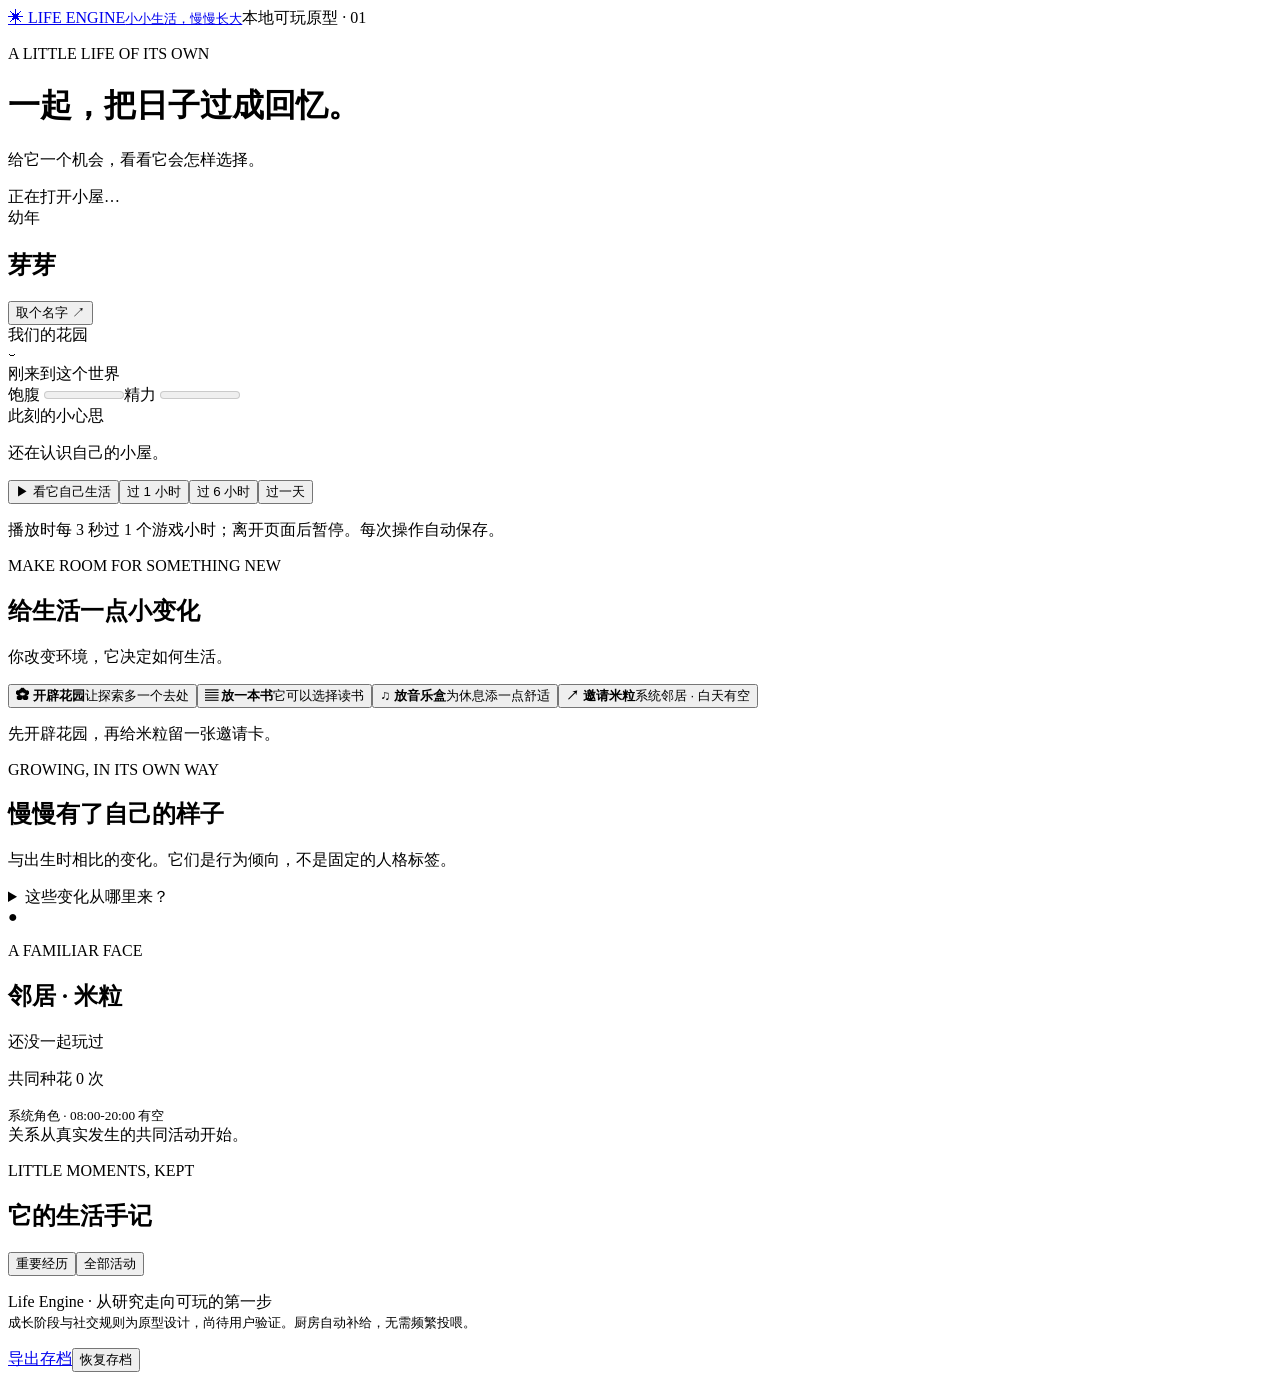
==== pet/static/index.html @ 4c3f90ee "Initial commit: LifeEngine MVP Co-Authored-By: Claude Opus 5.5 (1M context) <noreply@anthropic.com>" ====
<!doctype html>
<html lang="zh-CN"><head><meta charset="utf-8"><meta name="viewport" content="width=device-width, initial-scale=1"><title>Life Engine · 小小生活</title><link rel="stylesheet" href="/style.css"></head>
<body><header><a class="brand" href="/">✳ <span>LIFE ENGINE<small>小小生活，慢慢长大</small></span></a><span class="badge">本地可玩原型 · 01</span></header>
<main><div class="intro"><div><p class="eyebrow">A LITTLE LIFE OF ITS OWN</p><h1>一起，把日子过成回忆。</h1><p>给它一个机会，看看它会怎样选择。</p></div><div id="clock">正在打开小屋…</div></div>
<p id="error" role="alert" hidden></p>
<section class="layout"><div class="left"><article class="home card"><div class="home-top"><div><span id="stage" class="pill">幼年</span><h2 id="pet-name">芽芽</h2></div><button id="rename" class="quiet">取个名字 ↗</button></div>
<div class="scene" id="scene" aria-label="小屋和花园"><div class="sun"></div><div class="cloud"></div><div class="hill"></div><div class="house"><div class="roof"></div><div class="window"></div><div class="door"></div><div id="book" hidden>▤</div><div id="music" hidden>♫</div></div><div class="garden-label">我们的花园</div><div class="flowers" id="flowers"></div><div class="path"></div>
<div class="creature" id="creature"><div class="leaf"></div><div class="face"><i></i><i></i><span>⌣</span></div><div class="feet"></div></div><div class="neighbor" id="neighbor" hidden><div class="face"><i></i><i></i><span>⌣</span></div></div><div class="scene-label" id="activity">刚来到这个世界</div></div>
<div class="needs"><label>饱腹 <meter id="satiety" min="0" max="100"></meter><span id="satiety-value"></span></label><label>精力 <meter id="energy" min="0" max="100"></meter><span id="energy-value"></span></label></div>
<div class="now"><span class="eyebrow">此刻的小心思</span><p id="thought">还在认识自己的小屋。</p><small id="goal"></small></div>
<div class="time-controls"><button id="play" class="primary">▶ 看它自己生活</button><button data-hours="1">过 1 小时</button><button data-hours="6">过 6 小时</button><button data-hours="24">过一天</button></div><p class="caption">播放时每 3 秒过 1 个游戏小时；离开页面后暂停。每次操作自动保存。</p></article>
<article class="card choices"><p class="eyebrow">MAKE ROOM FOR SOMETHING NEW</p><h2>给生活一点小变化</h2><p>你改变环境，它决定如何生活。</p><div class="choice-grid"><button data-object="garden"><b>✿ 开辟花园</b><span>让探索多一个去处</span></button><button data-object="book"><b>▤ 放一本书</b><span>它可以选择读书</span></button><button data-object="music"><b>♫ 放音乐盒</b><span>为休息添一点舒适</span></button><button id="invite"><b>↗ 邀请米粒</b><span>系统邻居 · 白天有空</span></button></div><p id="invite-status" class="caption">先开辟花园，再给米粒留一张邀请卡。</p></article></div>
<aside><article class="card"><p class="eyebrow">GROWING, IN ITS OWN WAY</p><h2>慢慢有了自己的样子</h2><div id="traits"></div><p class="caption">与出生时相比的变化。它们是行为倾向，不是固定的人格标签。</p><details><summary>这些变化从哪里来？</summary><p>原有引擎按需求、目标、记忆和倾向选择行动；行动再更新倾向。新增的共同经历会给探索打分提供有限加成，影响随时间减弱。</p></details></article>
<article class="card friendship"><span class="neighbor-icon">●</span><p class="eyebrow">A FAMILIAR FACE</p><h2>邻居 · 米粒</h2><p id="relationship">还没一起玩过</p><p id="shared">共同种花 0 次</p><small>系统角色 · 08:00-20:00 有空</small><div class="memory-note" id="memory-note">关系从真实发生的共同活动开始。</div></article>
<article class="card"><p class="eyebrow">LITTLE MOMENTS, KEPT</p><h2>它的生活手记</h2><div class="filters"><button id="filter-story" aria-pressed="true">重要经历</button><button id="filter-all" aria-pressed="false">全部活动</button></div><div id="timeline" class="timeline"></div><p class="caption" id="history-note"></p></article></aside></section>
<footer><p>Life Engine · 从研究走向可玩的第一步<br/><small>成长阶段与社交规则为原型设计，尚待用户验证。厨房自动补给，无需频繁投喂。</small></p><div><a class="button" href="/api/export" download>导出存档</a><button id="import-button">恢复存档</button><input id="import-file" type="file" accept=".json,application/json" hidden></div></footer></main><script src="/app.js"></script></body></html>
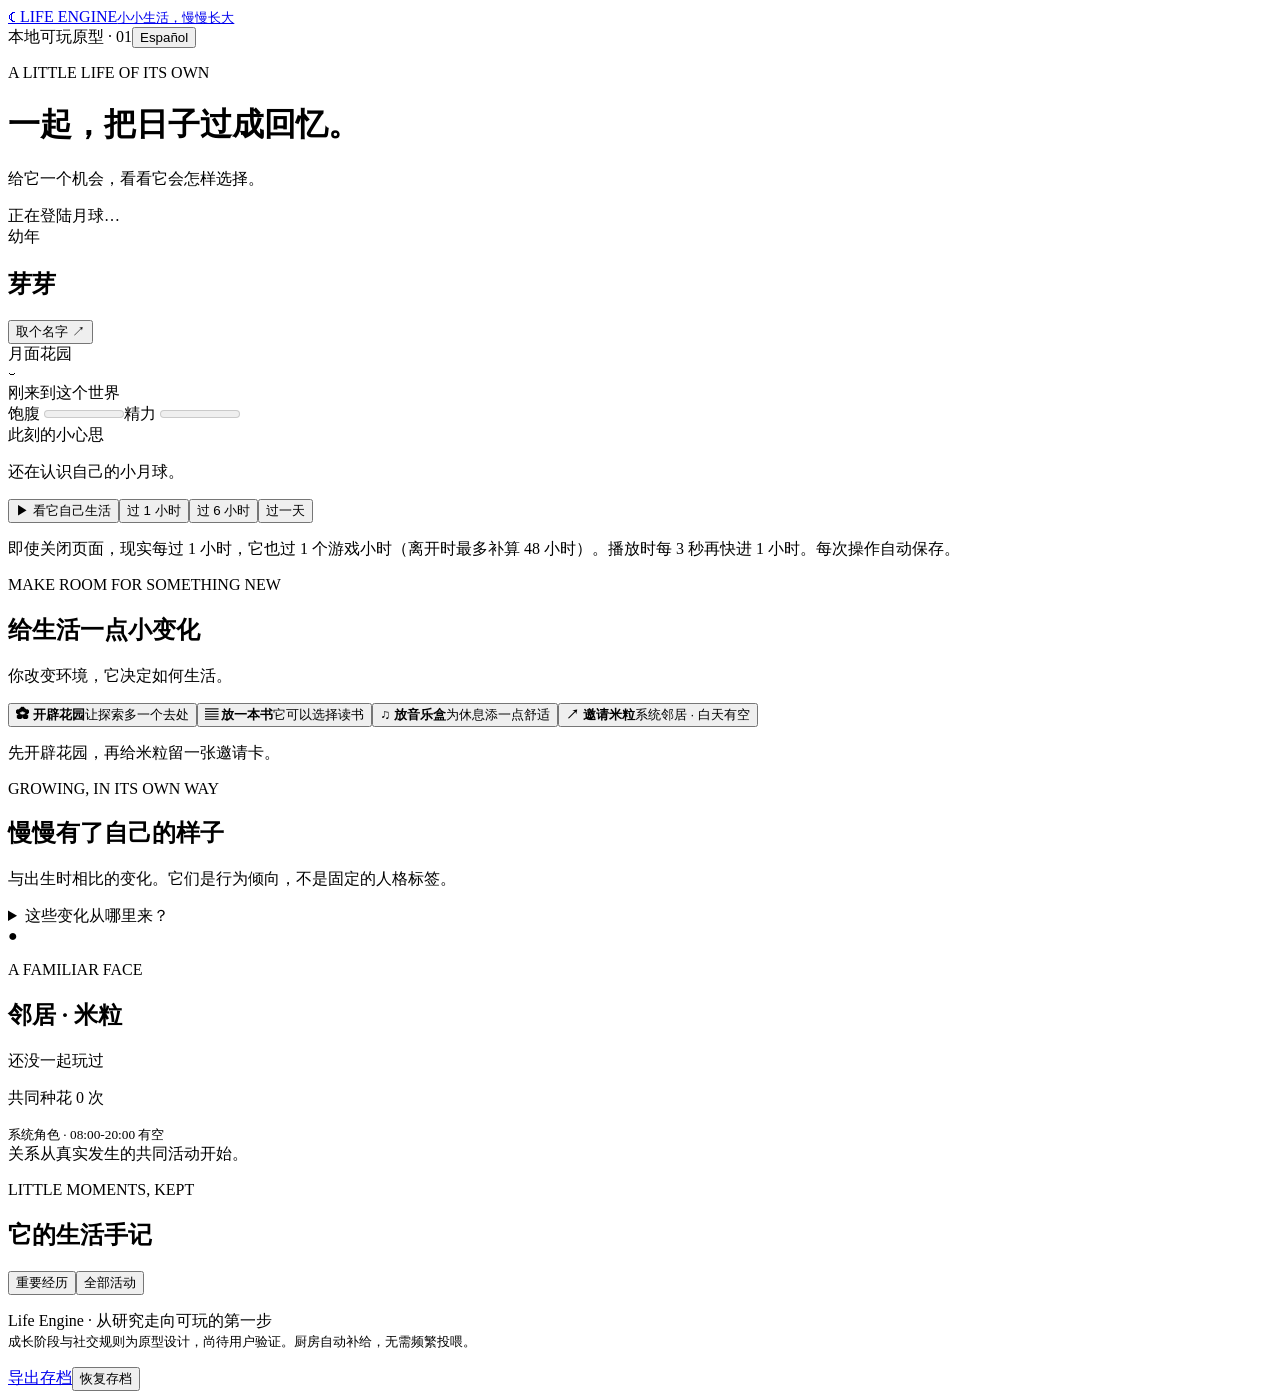
==== commit 41ba06d5: "Update to Oct 14 version: lunar theme, Spanish UI, offline time, rules v2 Co-Authored-By: Claude Opu" ====
--- a/pet/static/index.html
+++ b/pet/static/index.html
@@ -1,16 +1,17 @@
 <!doctype html>
 <html lang="zh-CN"><head><meta charset="utf-8"><meta name="viewport" content="width=device-width, initial-scale=1"><title>Life Engine · 小小生活</title><link rel="stylesheet" href="/style.css"></head>
-<body><header><a class="brand" href="/">✳ <span>LIFE ENGINE<small>小小生活，慢慢长大</small></span></a><span class="badge">本地可玩原型 · 01</span></header>
-<main><div class="intro"><div><p class="eyebrow">A LITTLE LIFE OF ITS OWN</p><h1>一起，把日子过成回忆。</h1><p>给它一个机会，看看它会怎样选择。</p></div><div id="clock">正在打开小屋…</div></div>
+<body><header><a class="brand" href="/">☾ <span>LIFE ENGINE<small data-i18n>小小生活，慢慢长大</small></span></a><div class="header-right"><span class="badge" data-i18n>本地可玩原型 · 01</span><button id="lang" class="lang">Español</button></div></header>
+<main><div class="intro"><div><p class="eyebrow">A LITTLE LIFE OF ITS OWN</p><h1 data-i18n>一起，把日子过成回忆。</h1><p data-i18n>给它一个机会，看看它会怎样选择。</p></div><div id="clock" data-i18n>正在登陆月球…</div></div>
 <p id="error" role="alert" hidden></p>
-<section class="layout"><div class="left"><article class="home card"><div class="home-top"><div><span id="stage" class="pill">幼年</span><h2 id="pet-name">芽芽</h2></div><button id="rename" class="quiet">取个名字 ↗</button></div>
-<div class="scene" id="scene" aria-label="小屋和花园"><div class="sun"></div><div class="cloud"></div><div class="hill"></div><div class="house"><div class="roof"></div><div class="window"></div><div class="door"></div><div id="book" hidden>▤</div><div id="music" hidden>♫</div></div><div class="garden-label">我们的花园</div><div class="flowers" id="flowers"></div><div class="path"></div>
+<section id="away" class="card away" role="status" hidden><button id="away-close" class="quiet" aria-label="✕">✕</button><p class="eyebrow">WHILE YOU WERE AWAY</p><h2 id="away-title"></h2><p id="away-text"></p><p id="away-traits" class="caption"></p><div id="away-list" class="timeline"></div></section>
+<section class="layout"><div class="left"><article class="home card"><div class="home-top"><div><span id="stage" class="pill">幼年</span><h2 id="pet-name">芽芽</h2></div><button id="rename" class="quiet" data-i18n>取个名字 ↗</button></div>
+<div class="scene" id="scene" aria-label="月球小屋和月面花园"><div class="stars"></div><div class="stars far"></div><div class="comet"></div><div class="earth"></div><div class="moon"><i class="crater c1"></i><i class="crater c2"></i><i class="crater c3"></i><i class="crater c4"></i></div><div class="antenna"></div><div class="house"><div class="dome"></div><div class="window"></div><div class="door"></div><div id="book" hidden>▤</div><div id="music" hidden>♫</div></div><div class="garden-label" data-i18n>月面花园</div><div class="greenhouse"></div><div class="flowers" id="flowers"></div><div class="path"></div>
 <div class="creature" id="creature"><div class="leaf"></div><div class="face"><i></i><i></i><span>⌣</span></div><div class="feet"></div></div><div class="neighbor" id="neighbor" hidden><div class="face"><i></i><i></i><span>⌣</span></div></div><div class="scene-label" id="activity">刚来到这个世界</div></div>
-<div class="needs"><label>饱腹 <meter id="satiety" min="0" max="100"></meter><span id="satiety-value"></span></label><label>精力 <meter id="energy" min="0" max="100"></meter><span id="energy-value"></span></label></div>
-<div class="now"><span class="eyebrow">此刻的小心思</span><p id="thought">还在认识自己的小屋。</p><small id="goal"></small></div>
-<div class="time-controls"><button id="play" class="primary">▶ 看它自己生活</button><button data-hours="1">过 1 小时</button><button data-hours="6">过 6 小时</button><button data-hours="24">过一天</button></div><p class="caption">播放时每 3 秒过 1 个游戏小时；离开页面后暂停。每次操作自动保存。</p></article>
-<article class="card choices"><p class="eyebrow">MAKE ROOM FOR SOMETHING NEW</p><h2>给生活一点小变化</h2><p>你改变环境，它决定如何生活。</p><div class="choice-grid"><button data-object="garden"><b>✿ 开辟花园</b><span>让探索多一个去处</span></button><button data-object="book"><b>▤ 放一本书</b><span>它可以选择读书</span></button><button data-object="music"><b>♫ 放音乐盒</b><span>为休息添一点舒适</span></button><button id="invite"><b>↗ 邀请米粒</b><span>系统邻居 · 白天有空</span></button></div><p id="invite-status" class="caption">先开辟花园，再给米粒留一张邀请卡。</p></article></div>
-<aside><article class="card"><p class="eyebrow">GROWING, IN ITS OWN WAY</p><h2>慢慢有了自己的样子</h2><div id="traits"></div><p class="caption">与出生时相比的变化。它们是行为倾向，不是固定的人格标签。</p><details><summary>这些变化从哪里来？</summary><p>原有引擎按需求、目标、记忆和倾向选择行动；行动再更新倾向。新增的共同经历会给探索打分提供有限加成，影响随时间减弱。</p></details></article>
-<article class="card friendship"><span class="neighbor-icon">●</span><p class="eyebrow">A FAMILIAR FACE</p><h2>邻居 · 米粒</h2><p id="relationship">还没一起玩过</p><p id="shared">共同种花 0 次</p><small>系统角色 · 08:00-20:00 有空</small><div class="memory-note" id="memory-note">关系从真实发生的共同活动开始。</div></article>
-<article class="card"><p class="eyebrow">LITTLE MOMENTS, KEPT</p><h2>它的生活手记</h2><div class="filters"><button id="filter-story" aria-pressed="true">重要经历</button><button id="filter-all" aria-pressed="false">全部活动</button></div><div id="timeline" class="timeline"></div><p class="caption" id="history-note"></p></article></aside></section>
-<footer><p>Life Engine · 从研究走向可玩的第一步<br/><small>成长阶段与社交规则为原型设计，尚待用户验证。厨房自动补给，无需频繁投喂。</small></p><div><a class="button" href="/api/export" download>导出存档</a><button id="import-button">恢复存档</button><input id="import-file" type="file" accept=".json,application/json" hidden></div></footer></main><script src="/app.js"></script></body></html>
+<div class="needs"><label><span data-i18n>饱腹</span> <meter id="satiety" min="0" max="100"></meter><span id="satiety-value"></span></label><label><span data-i18n>精力</span> <meter id="energy" min="0" max="100"></meter><span id="energy-value"></span></label></div>
+<div class="now"><span class="eyebrow" data-i18n>此刻的小心思</span><p id="thought">还在认识自己的小月球。</p><small id="goal"></small></div>
+<div class="time-controls"><button id="play" class="primary">▶ 看它自己生活</button><button data-hours="1" data-i18n>过 1 小时</button><button data-hours="6" data-i18n>过 6 小时</button><button data-hours="24" data-i18n>过一天</button></div><p class="caption" data-i18n>即使关闭页面，现实每过 1 小时，它也过 1 个游戏小时（离开时最多补算 48 小时）。播放时每 3 秒再快进 1 小时。每次操作自动保存。</p></article>
+<article class="card choices"><p class="eyebrow">MAKE ROOM FOR SOMETHING NEW</p><h2 data-i18n>给生活一点小变化</h2><p data-i18n>你改变环境，它决定如何生活。</p><div class="choice-grid"><button data-object="garden"><b data-i18n>✿ 开辟花园</b><span data-i18n>让探索多一个去处</span></button><button data-object="book"><b data-i18n>▤ 放一本书</b><span data-i18n>它可以选择读书</span></button><button data-object="music"><b data-i18n>♫ 放音乐盒</b><span data-i18n>为休息添一点舒适</span></button><button id="invite"><b data-i18n>↗ 邀请米粒</b><span data-i18n>系统邻居 · 白天有空</span></button></div><p id="invite-status" class="caption">先开辟花园，再给米粒留一张邀请卡。</p></article></div>
+<aside><article class="card"><p class="eyebrow">GROWING, IN ITS OWN WAY</p><h2 data-i18n>慢慢有了自己的样子</h2><div id="traits"></div><p class="caption" data-i18n>与出生时相比的变化。它们是行为倾向，不是固定的人格标签。</p><details><summary data-i18n>这些变化从哪里来？</summary><p data-i18n>原有引擎按需求、目标、记忆和倾向选择行动；行动再更新倾向。新增的共同经历会给探索打分提供有限加成，影响随时间减弱。</p></details></article>
+<article class="card friendship"><span class="neighbor-icon">●</span><p class="eyebrow">A FAMILIAR FACE</p><h2 data-i18n>邻居 · 米粒</h2><p id="relationship">还没一起玩过</p><p id="shared">共同种花 0 次</p><small data-i18n>系统角色 · 08:00-20:00 有空</small><div class="memory-note" id="memory-note">关系从真实发生的共同活动开始。</div></article>
+<article class="card"><p class="eyebrow">LITTLE MOMENTS, KEPT</p><h2 data-i18n>它的生活手记</h2><div class="filters"><button id="filter-story" aria-pressed="true" data-i18n>重要经历</button><button id="filter-all" aria-pressed="false" data-i18n>全部活动</button></div><div id="timeline" class="timeline"></div><p class="caption" id="history-note"></p></article></aside></section>
+<footer><p><span data-i18n>Life Engine · 从研究走向可玩的第一步</span><br/><small data-i18n>成长阶段与社交规则为原型设计，尚待用户验证。厨房自动补给，无需频繁投喂。</small></p><div><a class="button" href="/api/export" download data-i18n>导出存档</a><button id="import-button" data-i18n>恢复存档</button><input id="import-file" type="file" accept=".json,application/json" hidden></div></footer></main><script src="/app.js"></script></body></html>
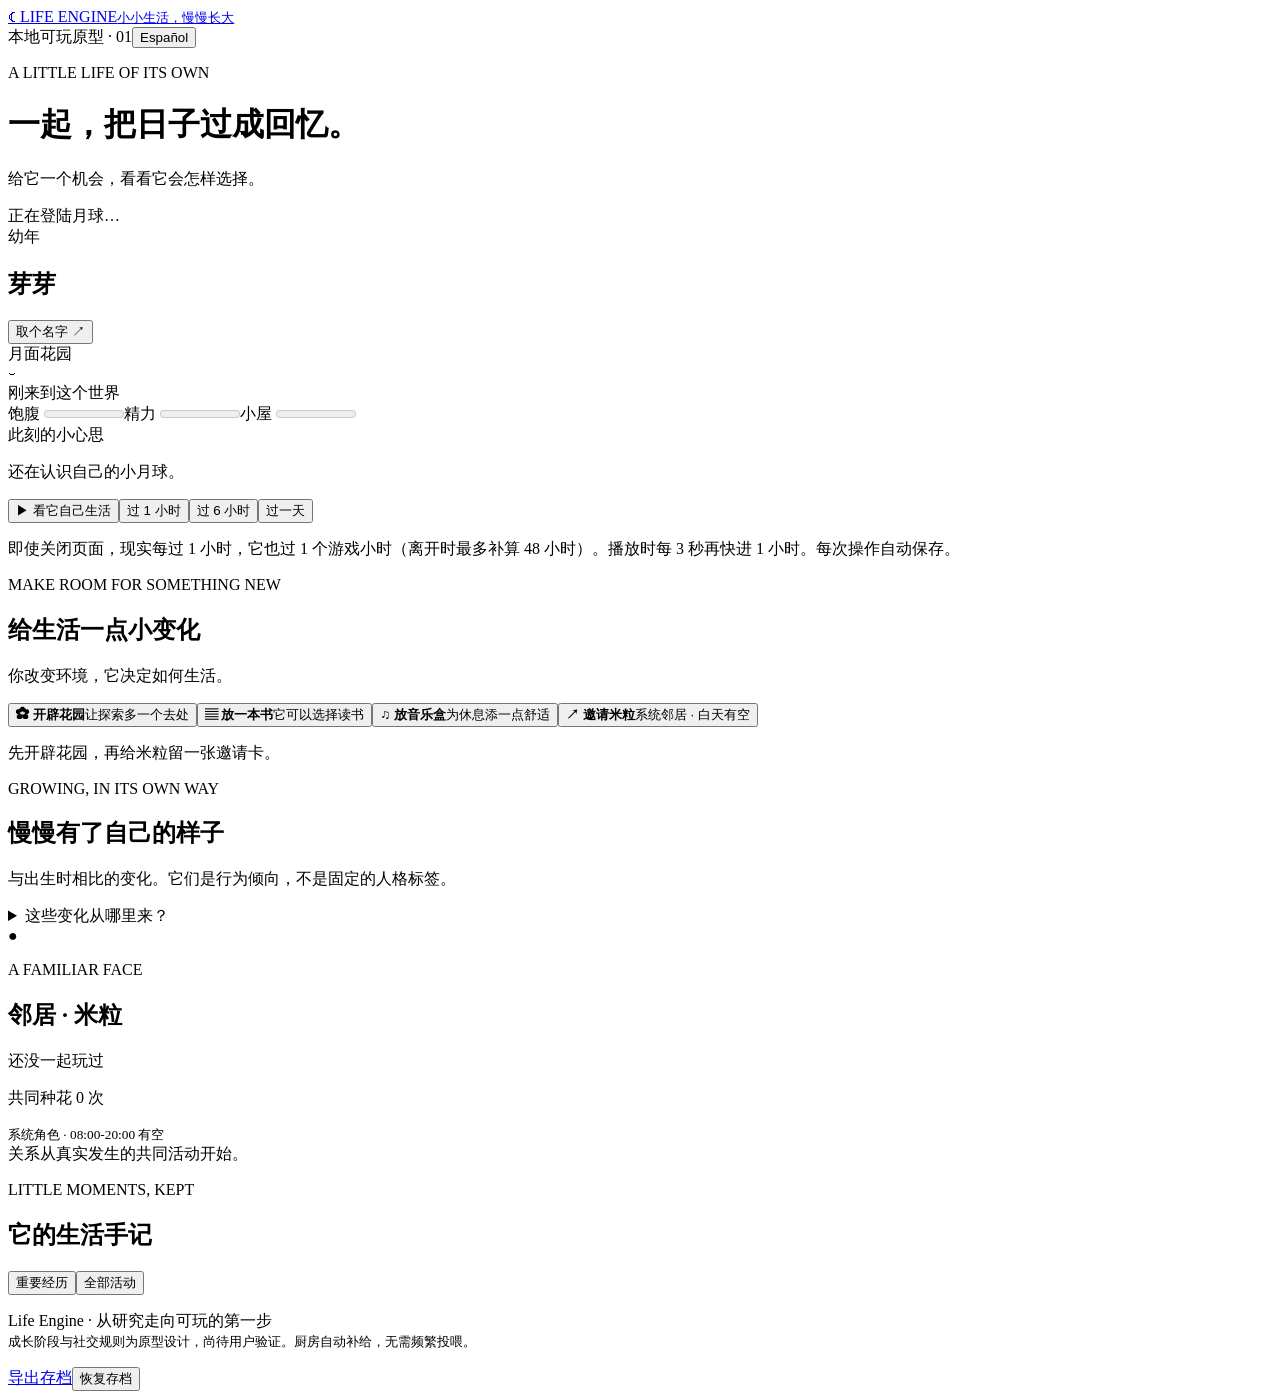
==== commit 387c234b: "Pet rules v4: home upkeep need, neighbor reasons, decision record, limits - Rules v4 (v1-v3 replay u" ====
--- a/pet/static/index.html
+++ b/pet/static/index.html
@@ -1,17 +1,17 @@
-<!doctype html>
-<html lang="zh-CN"><head><meta charset="utf-8"><meta name="viewport" content="width=device-width, initial-scale=1"><title>Life Engine · 小小生活</title><link rel="stylesheet" href="/style.css"></head>
-<body><header><a class="brand" href="/">☾ <span>LIFE ENGINE<small data-i18n>小小生活，慢慢长大</small></span></a><div class="header-right"><span class="badge" data-i18n>本地可玩原型 · 01</span><button id="lang" class="lang">Español</button></div></header>
-<main><div class="intro"><div><p class="eyebrow">A LITTLE LIFE OF ITS OWN</p><h1 data-i18n>一起，把日子过成回忆。</h1><p data-i18n>给它一个机会，看看它会怎样选择。</p></div><div id="clock" data-i18n>正在登陆月球…</div></div>
-<p id="error" role="alert" hidden></p>
-<section id="away" class="card away" role="status" hidden><button id="away-close" class="quiet" aria-label="✕">✕</button><p class="eyebrow">WHILE YOU WERE AWAY</p><h2 id="away-title"></h2><p id="away-text"></p><p id="away-traits" class="caption"></p><div id="away-list" class="timeline"></div></section>
-<section class="layout"><div class="left"><article class="home card"><div class="home-top"><div><span id="stage" class="pill">幼年</span><h2 id="pet-name">芽芽</h2></div><button id="rename" class="quiet" data-i18n>取个名字 ↗</button></div>
-<div class="scene" id="scene" aria-label="月球小屋和月面花园"><div class="stars"></div><div class="stars far"></div><div class="comet"></div><div class="earth"></div><div class="moon"><i class="crater c1"></i><i class="crater c2"></i><i class="crater c3"></i><i class="crater c4"></i></div><div class="antenna"></div><div class="house"><div class="dome"></div><div class="window"></div><div class="door"></div><div id="book" hidden>▤</div><div id="music" hidden>♫</div></div><div class="garden-label" data-i18n>月面花园</div><div class="greenhouse"></div><div class="flowers" id="flowers"></div><div class="path"></div>
-<div class="creature" id="creature"><div class="leaf"></div><div class="face"><i></i><i></i><span>⌣</span></div><div class="feet"></div></div><div class="neighbor" id="neighbor" hidden><div class="face"><i></i><i></i><span>⌣</span></div></div><div class="scene-label" id="activity">刚来到这个世界</div></div>
-<div class="needs"><label><span data-i18n>饱腹</span> <meter id="satiety" min="0" max="100"></meter><span id="satiety-value"></span></label><label><span data-i18n>精力</span> <meter id="energy" min="0" max="100"></meter><span id="energy-value"></span></label></div>
-<div class="now"><span class="eyebrow" data-i18n>此刻的小心思</span><p id="thought">还在认识自己的小月球。</p><small id="goal"></small></div>
-<div class="time-controls"><button id="play" class="primary">▶ 看它自己生活</button><button data-hours="1" data-i18n>过 1 小时</button><button data-hours="6" data-i18n>过 6 小时</button><button data-hours="24" data-i18n>过一天</button></div><p class="caption" data-i18n>即使关闭页面，现实每过 1 小时，它也过 1 个游戏小时（离开时最多补算 48 小时）。播放时每 3 秒再快进 1 小时。每次操作自动保存。</p></article>
-<article class="card choices"><p class="eyebrow">MAKE ROOM FOR SOMETHING NEW</p><h2 data-i18n>给生活一点小变化</h2><p data-i18n>你改变环境，它决定如何生活。</p><div class="choice-grid"><button data-object="garden"><b data-i18n>✿ 开辟花园</b><span data-i18n>让探索多一个去处</span></button><button data-object="book"><b data-i18n>▤ 放一本书</b><span data-i18n>它可以选择读书</span></button><button data-object="music"><b data-i18n>♫ 放音乐盒</b><span data-i18n>为休息添一点舒适</span></button><button id="invite"><b data-i18n>↗ 邀请米粒</b><span data-i18n>系统邻居 · 白天有空</span></button></div><p id="invite-status" class="caption">先开辟花园，再给米粒留一张邀请卡。</p></article></div>
-<aside><article class="card"><p class="eyebrow">GROWING, IN ITS OWN WAY</p><h2 data-i18n>慢慢有了自己的样子</h2><div id="traits"></div><p class="caption" data-i18n>与出生时相比的变化。它们是行为倾向，不是固定的人格标签。</p><details><summary data-i18n>这些变化从哪里来？</summary><p data-i18n>原有引擎按需求、目标、记忆和倾向选择行动；行动再更新倾向。新增的共同经历会给探索打分提供有限加成，影响随时间减弱。</p></details></article>
-<article class="card friendship"><span class="neighbor-icon">●</span><p class="eyebrow">A FAMILIAR FACE</p><h2 data-i18n>邻居 · 米粒</h2><p id="relationship">还没一起玩过</p><p id="shared">共同种花 0 次</p><small data-i18n>系统角色 · 08:00-20:00 有空</small><div class="memory-note" id="memory-note">关系从真实发生的共同活动开始。</div></article>
-<article class="card"><p class="eyebrow">LITTLE MOMENTS, KEPT</p><h2 data-i18n>它的生活手记</h2><div class="filters"><button id="filter-story" aria-pressed="true" data-i18n>重要经历</button><button id="filter-all" aria-pressed="false" data-i18n>全部活动</button></div><div id="timeline" class="timeline"></div><p class="caption" id="history-note"></p></article></aside></section>
-<footer><p><span data-i18n>Life Engine · 从研究走向可玩的第一步</span><br/><small data-i18n>成长阶段与社交规则为原型设计，尚待用户验证。厨房自动补给，无需频繁投喂。</small></p><div><a class="button" href="/api/export" download data-i18n>导出存档</a><button id="import-button" data-i18n>恢复存档</button><input id="import-file" type="file" accept=".json,application/json" hidden></div></footer></main><script src="/app.js"></script></body></html>
+<!doctype html>
+<html lang="zh-CN"><head><meta charset="utf-8"><meta name="viewport" content="width=device-width, initial-scale=1"><title>Life Engine · 小小生活</title><link rel="stylesheet" href="/style.css"></head>
+<body><header><a class="brand" href="/">☾ <span>LIFE ENGINE<small data-i18n>小小生活，慢慢长大</small></span></a><div class="header-right"><span class="badge" data-i18n>本地可玩原型 · 01</span><button id="lang" class="lang">Español</button></div></header>
+<main><div class="intro"><div><p class="eyebrow">A LITTLE LIFE OF ITS OWN</p><h1 data-i18n>一起，把日子过成回忆。</h1><p data-i18n>给它一个机会，看看它会怎样选择。</p></div><div id="clock" data-i18n>正在登陆月球…</div></div>
+<p id="error" role="alert" hidden></p><p id="rules-note" class="notice" role="note" hidden></p><p id="limit-note" class="notice" role="status" hidden></p>
+<section id="away" class="card away" role="status" hidden><button id="away-close" class="quiet" aria-label="✕">✕</button><p class="eyebrow">WHILE YOU WERE AWAY</p><h2 id="away-title"></h2><p id="away-text"></p><p id="away-traits" class="caption"></p><div id="away-list" class="timeline"></div></section>
+<section class="layout"><div class="left"><article class="home card"><div class="home-top"><div><span id="stage" class="pill">幼年</span><h2 id="pet-name">芽芽</h2></div><button id="rename" class="quiet" data-i18n>取个名字 ↗</button></div>
+<div class="scene" id="scene" aria-label="月球小屋和月面花园"><div class="stars"></div><div class="stars far"></div><div class="comet"></div><div class="earth"></div><div class="moon"><i class="crater c1"></i><i class="crater c2"></i><i class="crater c3"></i><i class="crater c4"></i></div><div class="antenna"></div><div class="house" id="house"><div class="dome"></div><div class="window"></div><div class="door"></div><div id="book" hidden>▤</div><div id="music" hidden>♫</div></div><div class="garden-label" data-i18n>月面花园</div><div class="greenhouse"></div><div class="flowers" id="flowers"></div><div class="path"></div>
+<div class="creature" id="creature"><div class="leaf"></div><div class="face"><i></i><i></i><span>⌣</span></div><div class="feet"></div></div><div class="neighbor" id="neighbor" hidden><div class="face"><i></i><i></i><span>⌣</span></div></div><div class="scene-label" id="activity">刚来到这个世界</div></div>
+<div class="needs"><label><span data-i18n>饱腹</span> <meter id="satiety" min="0" max="100"></meter><span id="satiety-value"></span></label><label><span data-i18n>精力</span> <meter id="energy" min="0" max="100"></meter><span id="energy-value"></span></label><label><span data-i18n>小屋</span> <meter id="home" min="0" max="100"></meter><span id="home-value"></span></label></div>
+<div class="now"><span class="eyebrow" data-i18n>此刻的小心思</span><p id="thought">还在认识自己的小月球。</p><small id="goal"></small></div>
+<div class="time-controls"><button id="play" class="primary">▶ 看它自己生活</button><button data-hours="1" data-i18n>过 1 小时</button><button data-hours="6" data-i18n>过 6 小时</button><button data-hours="24" data-i18n>过一天</button></div><p class="caption" data-i18n>即使关闭页面，现实每过 1 小时，它也过 1 个游戏小时（离开时最多补算 48 小时）。播放时每 3 秒再快进 1 小时。每次操作自动保存。</p></article>
+<article class="card choices"><p class="eyebrow">MAKE ROOM FOR SOMETHING NEW</p><h2 data-i18n>给生活一点小变化</h2><p data-i18n>你改变环境，它决定如何生活。</p><div class="choice-grid"><button data-object="garden"><b data-i18n>✿ 开辟花园</b><span data-i18n>让探索多一个去处</span></button><button data-object="book"><b data-i18n>▤ 放一本书</b><span data-i18n>它可以选择读书</span></button><button data-object="music"><b data-i18n>♫ 放音乐盒</b><span data-i18n>为休息添一点舒适</span></button><button id="invite"><b data-i18n>↗ 邀请米粒</b><span data-i18n>系统邻居 · 白天有空</span></button></div><p id="invite-status" class="caption">先开辟花园，再给米粒留一张邀请卡。</p></article></div>
+<aside><article class="card"><p class="eyebrow">GROWING, IN ITS OWN WAY</p><h2 data-i18n>慢慢有了自己的样子</h2><div id="traits"></div><p class="caption" data-i18n>与出生时相比的变化。它们是行为倾向，不是固定的人格标签。</p><details><summary data-i18n>这些变化从哪里来？</summary><p data-i18n>原有引擎按需求、目标、记忆和倾向选择行动；行动再更新倾向。新增的共同经历会给探索打分提供有限加成，影响随时间减弱。</p></details></article>
+<article class="card friendship"><span class="neighbor-icon">●</span><p class="eyebrow">A FAMILIAR FACE</p><h2 data-i18n>邻居 · 米粒</h2><p id="relationship">还没一起玩过</p><p id="shared">共同种花 0 次</p><small data-i18n>系统角色 · 08:00-20:00 有空</small><p id="neighbor-rules" class="caption" hidden></p><div class="memory-note" id="memory-note">关系从真实发生的共同活动开始。</div></article>
+<article class="card"><p class="eyebrow">LITTLE MOMENTS, KEPT</p><h2 data-i18n>它的生活手记</h2><div class="filters"><button id="filter-story" aria-pressed="true" data-i18n>重要经历</button><button id="filter-all" aria-pressed="false" data-i18n>全部活动</button></div><div id="timeline" class="timeline"></div><p class="caption" id="history-note"></p></article></aside></section>
+<footer><p><span data-i18n>Life Engine · 从研究走向可玩的第一步</span><br/><small data-i18n>成长阶段与社交规则为原型设计，尚待用户验证。厨房自动补给，无需频繁投喂。</small></p><div><a class="button" href="/api/export" download data-i18n>导出存档</a><button id="import-button" data-i18n>恢复存档</button><input id="import-file" type="file" accept=".json,application/json" hidden></div></footer></main><script src="/app.js"></script></body></html>
